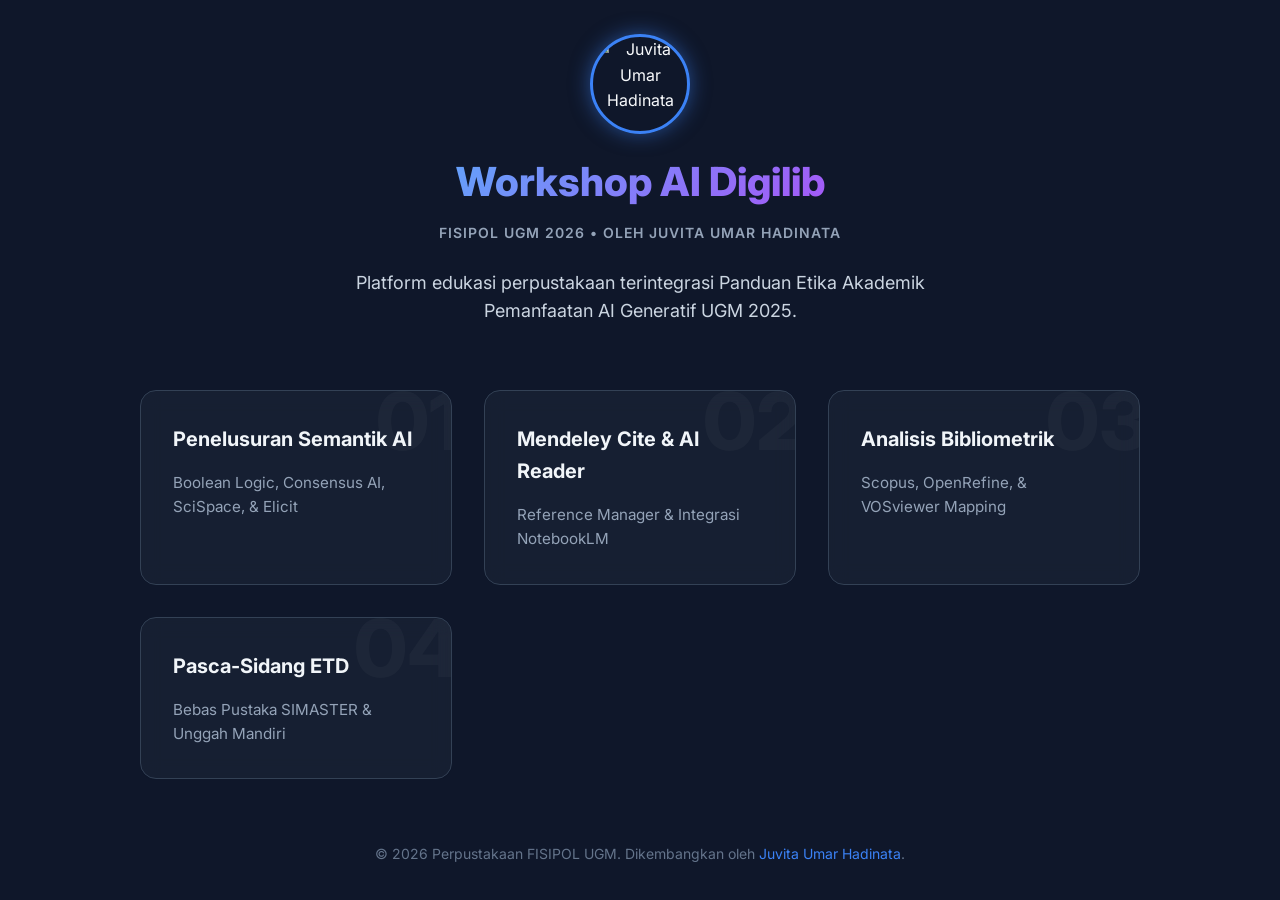
==== index.html @ 4d589148 "Initial commit: Workshop AI Hub with 4 Modules" ====
﻿<!DOCTYPE html>
<html lang="id">
<head>
    <meta charset="UTF-8">
    <meta name="viewport" content="width=device-width, initial-scale=1.0">
    <title>Workshop AI Digilib FISIPOL UGM</title>
    <link rel="stylesheet" href="style.css">
    <link rel="preconnect" href="https://fonts.googleapis.com">
    <link rel="preconnect" href="https://fonts.gstatic.com" crossorigin>
    <link href="https://fonts.googleapis.com/css2?family=Inter:wght@300;400;600;800&display=swap" rel="stylesheet">
</head>
<body>
    <div class="container">
        <header>
            <div class="profile">
                <img src="https://avatars.githubusercontent.com/jumarh" alt="Juvita Umar Hadinata" class="avatar">
                <div class="profile-info">
                    <h1>Workshop AI Digilib</h1>
                    <p>FISIPOL UGM 2026 • Oleh Juvita Umar Hadinata</p>
                </div>
            </div>
            <p class="subtitle">Platform edukasi perpustakaan terintegrasi Panduan Etika Akademik Pemanfaatan AI Generatif UGM 2025.</p>
        </header>

        <div class="modules-grid">
            <a href="modul1/" class="module-card">
                <div class="module-number">01</div>
                <h2>Penelusuran Semantik AI</h2>
                <p>Boolean Logic, Consensus AI, SciSpace, & Elicit</p>
            </a>
            
            <a href="modul2/" class="module-card">
                <div class="module-number">02</div>
                <h2>Mendeley Cite & AI Reader</h2>
                <p>Reference Manager & Integrasi NotebookLM</p>
            </a>

            <a href="modul3/" class="module-card">
                <div class="module-number">03</div>
                <h2>Analisis Bibliometrik</h2>
                <p>Scopus, OpenRefine, & VOSviewer Mapping</p>
            </a>

            <a href="modul4/" class="module-card">
                <div class="module-number">04</div>
                <h2>Pasca-Sidang ETD</h2>
                <p>Bebas Pustaka SIMASTER & Unggah Mandiri</p>
            </a>
        </div>

        <footer>
            <p>&copy; 2026 Perpustakaan FISIPOL UGM. Dikembangkan oleh <a href="https://juvitaumarhadinata.web.ugm.ac.id" target="_blank">Juvita Umar Hadinata</a>.</p>
        </footer>
    </div>
</body>
</html>
---- style.css ----
﻿* { margin: 0; padding: 0; box-sizing: border-box; }
body {
    font-family: 'Inter', sans-serif;
    background-color: #0f172a;
    color: #f8fafc;
    line-height: 1.6;
    min-height: 100vh;
    display: flex;
    justify-content: center;
    align-items: center;
    padding: 2rem;
}
.container {
    max-width: 1000px;
    width: 100%;
}
header {
    text-align: center;
    margin-bottom: 4rem;
}
.profile {
    display: flex;
    flex-direction: column;
    align-items: center;
    gap: 1rem;
    margin-bottom: 1.5rem;
}
.avatar {
    width: 100px;
    height: 100px;
    border-radius: 50%;
    border: 3px solid #3b82f6;
    box-shadow: 0 0 20px rgba(59, 130, 246, 0.5);
}
h1 {
    font-size: 2.5rem;
    font-weight: 800;
    background: linear-gradient(135deg, #60a5fa, #a855f7);
    -webkit-background-clip: text;
    -webkit-text-fill-color: transparent;
    margin-bottom: 0.5rem;
}
.profile-info p {
    color: #94a3b8;
    font-weight: 600;
    letter-spacing: 1px;
    text-transform: uppercase;
    font-size: 0.875rem;
}
.subtitle {
    font-size: 1.125rem;
    color: #cbd5e1;
    max-width: 600px;
    margin: 0 auto;
}
.modules-grid {
    display: grid;
    grid-template-columns: repeat(auto-fit, minmax(280px, 1fr));
    gap: 2rem;
    margin-bottom: 4rem;
}
.module-card {
    background: rgba(30, 41, 59, 0.5);
    border: 1px solid #334155;
    border-radius: 1rem;
    padding: 2rem;
    text-decoration: none;
    color: inherit;
    transition: all 0.3s ease;
    backdrop-filter: blur(10px);
    display: flex;
    flex-direction: column;
    position: relative;
    overflow: hidden;
}
.module-card:hover {
    transform: translateY(-5px);
    border-color: #3b82f6;
    box-shadow: 0 10px 30px -10px rgba(59, 130, 246, 0.3);
    background: rgba(30, 41, 59, 0.8);
}
.module-number {
    position: absolute;
    top: -10px;
    right: -10px;
    font-size: 5rem;
    font-weight: 800;
    color: rgba(255, 255, 255, 0.03);
    line-height: 1;
}
.module-card h2 {
    font-size: 1.25rem;
    margin-bottom: 1rem;
    color: #f1f5f9;
    z-index: 1;
}
.module-card p {
    color: #94a3b8;
    font-size: 0.95rem;
    z-index: 1;
}
footer {
    text-align: center;
    color: #64748b;
    font-size: 0.875rem;
}
footer a {
    color: #3b82f6;
    text-decoration: none;
}
footer a:hover {
    text-decoration: underline;
}
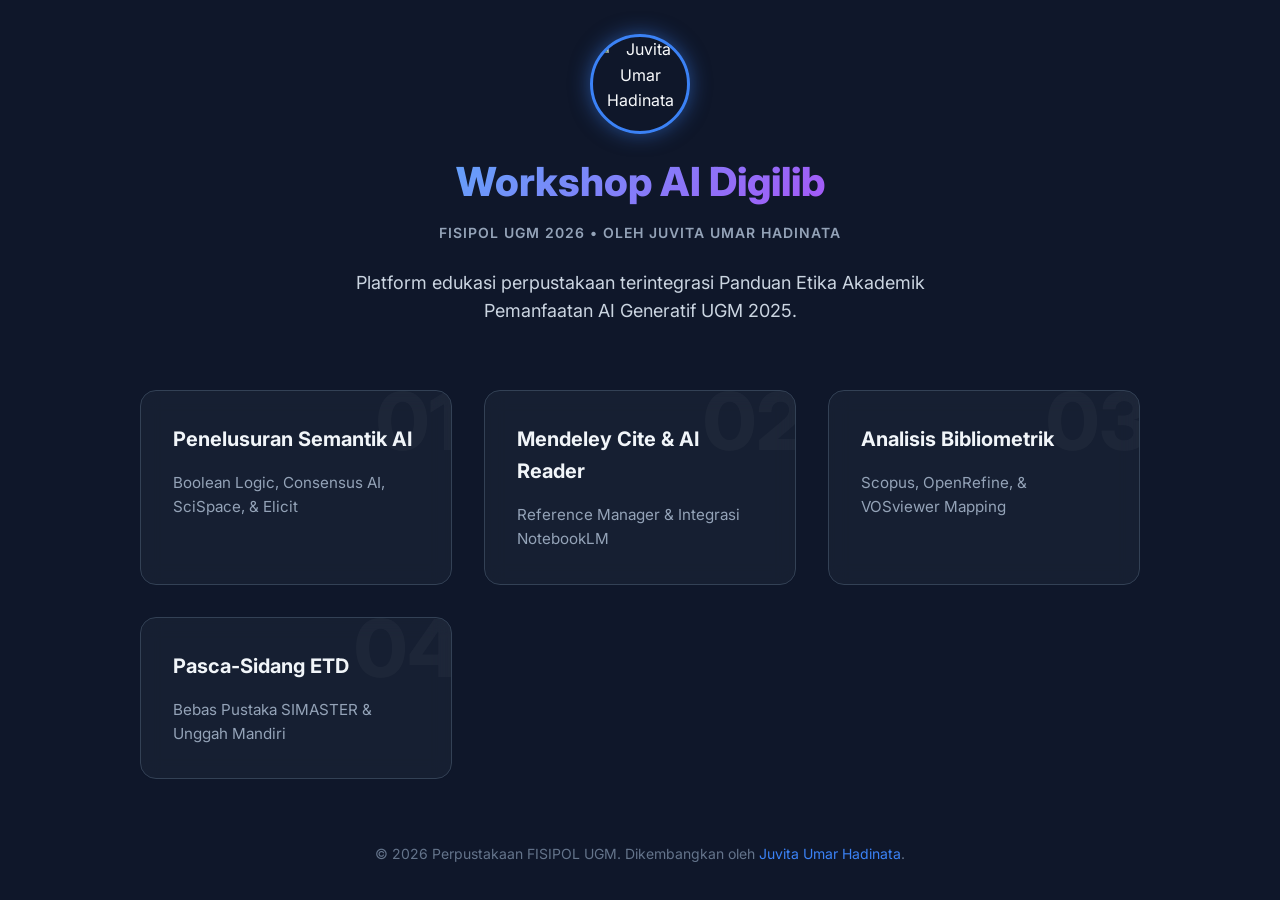
==== commit 301f3c46: "Fix: Remove UTF-8 BOM from files" ====
--- a/index.html
+++ b/index.html
@@ -1,4 +1,4 @@
-﻿<!DOCTYPE html>
+<!DOCTYPE html>
 <html lang="id">
 <head>
     <meta charset="UTF-8">
--- a/style.css
+++ b/style.css
@@ -1,4 +1,4 @@
-﻿* { margin: 0; padding: 0; box-sizing: border-box; }
+* { margin: 0; padding: 0; box-sizing: border-box; }
 body {
     font-family: 'Inter', sans-serif;
     background-color: #0f172a;
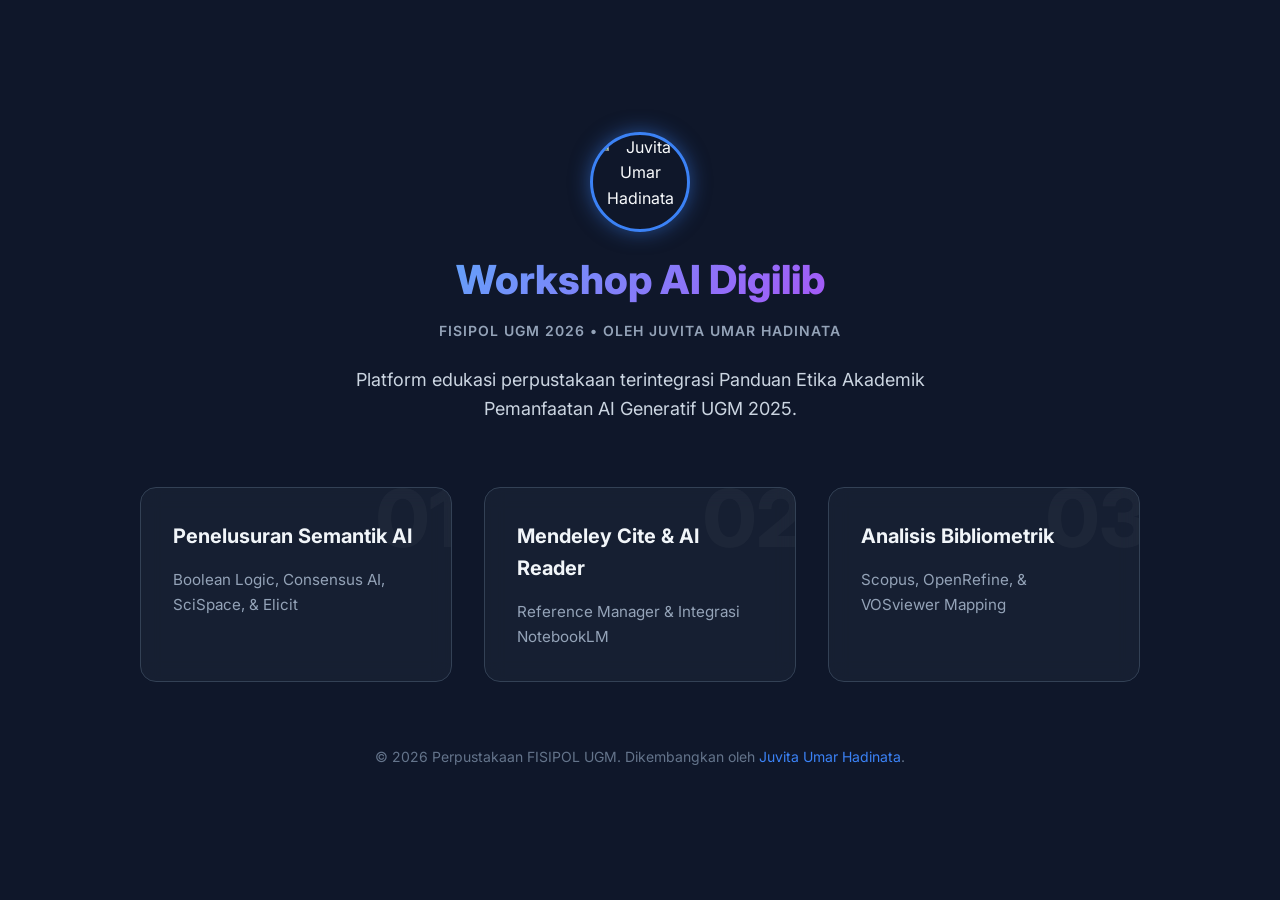
==== commit 562148f8: "feat: add infografis carousel (modul4 + handout modul1-3), remove modul4 from landing page" ====
--- a/index.html
+++ b/index.html
@@ -41,11 +41,7 @@
                 <p>Scopus, OpenRefine, & VOSviewer Mapping</p>
             </a>
 
-            <a href="modul4/" class="module-card">
-                <div class="module-number">04</div>
-                <h2>Pasca-Sidang ETD</h2>
-                <p>Bebas Pustaka SIMASTER & Unggah Mandiri</p>
-            </a>
+            <!-- Modul 4 dipindahkan ke format infografis (lihat folder infografis/) -->
         </div>
 
         <footer>
--- a/style.css
+++ b/style.css
@@ -111,3 +111,29 @@
 footer a:hover {
     text-decoration: underline;
 }
+
+/* ==========================================================================
+   RESPONSIVE DESIGN (MOBILE-FRIENDLY)
+   ========================================================================== */
+@media (max-width: 768px) {
+  body {
+    padding: 1rem;
+  }
+  
+  h1 {
+    font-size: 1.8rem;
+  }
+  
+  .subtitle {
+    font-size: 0.95rem;
+  }
+  
+  .modules-grid {
+    grid-template-columns: 1fr;
+    gap: 1rem;
+  }
+  
+  .module-card {
+    padding: 1.5rem;
+  }
+}
